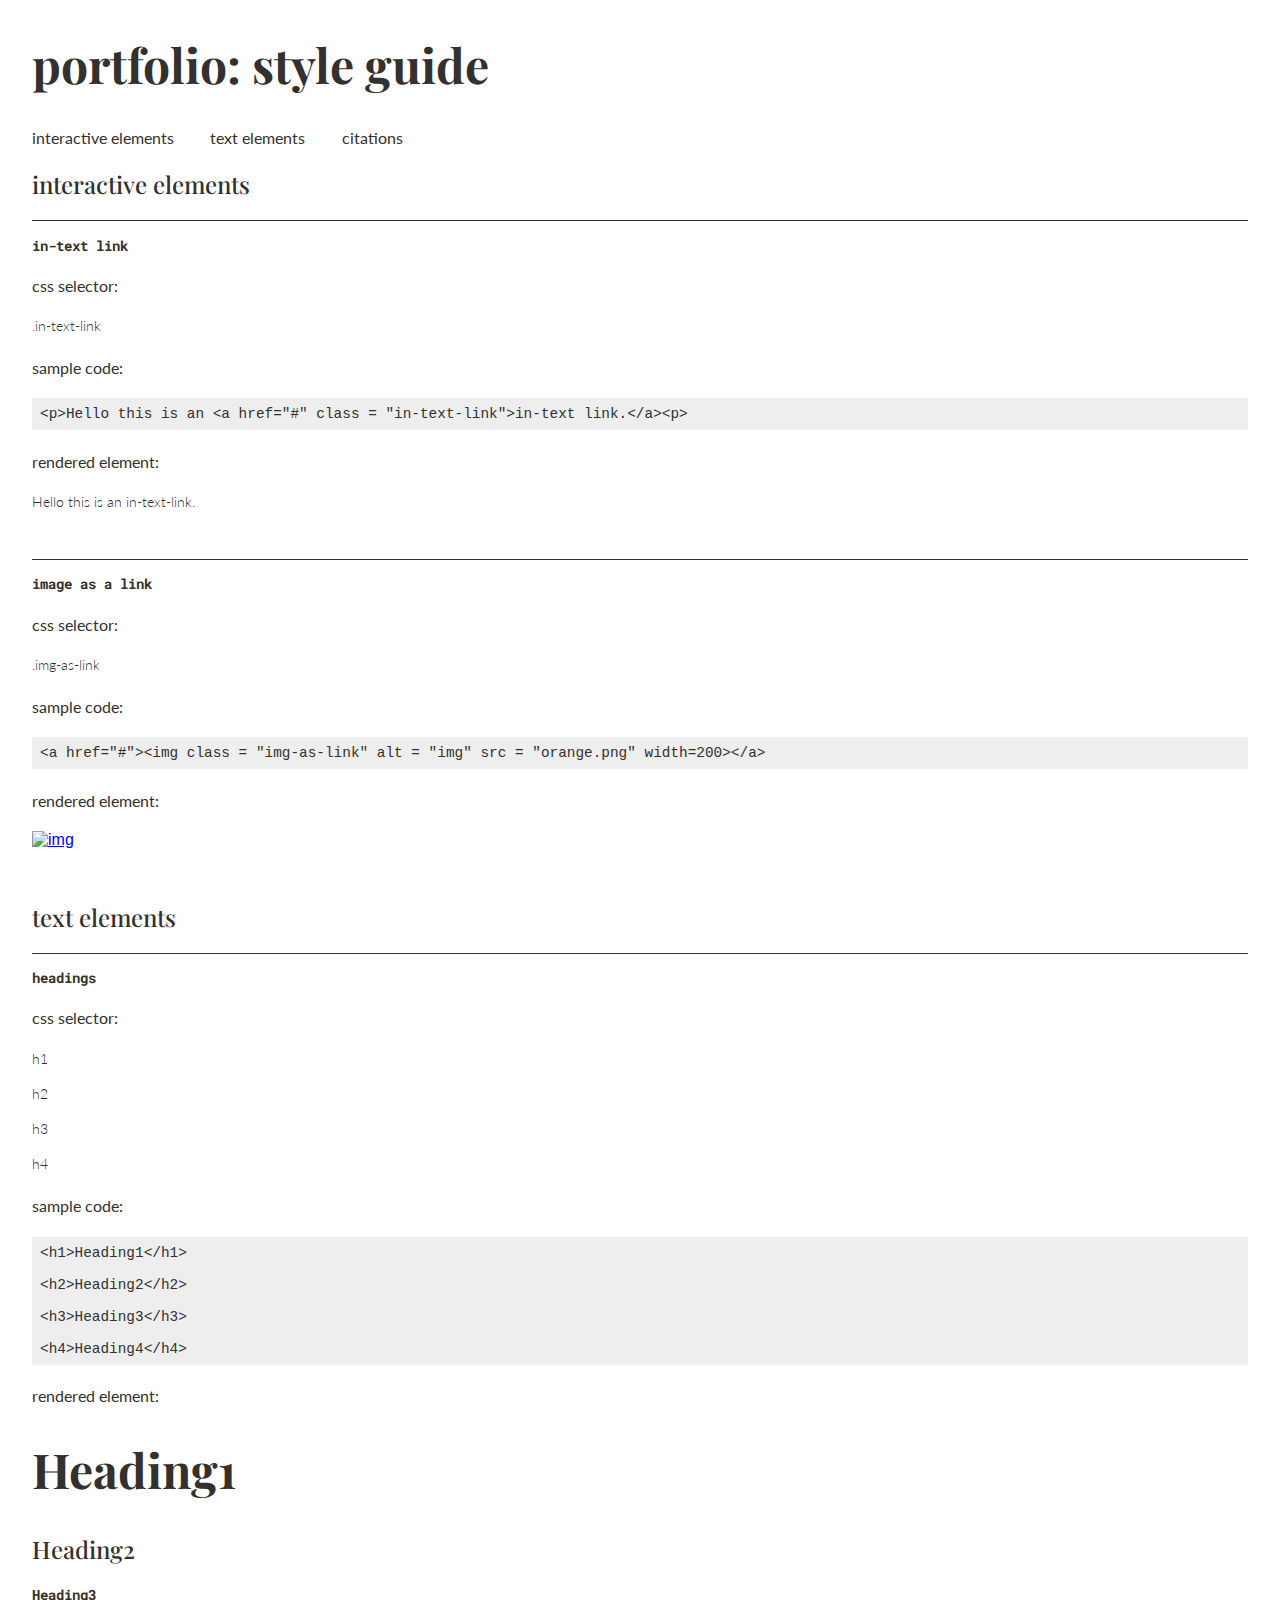
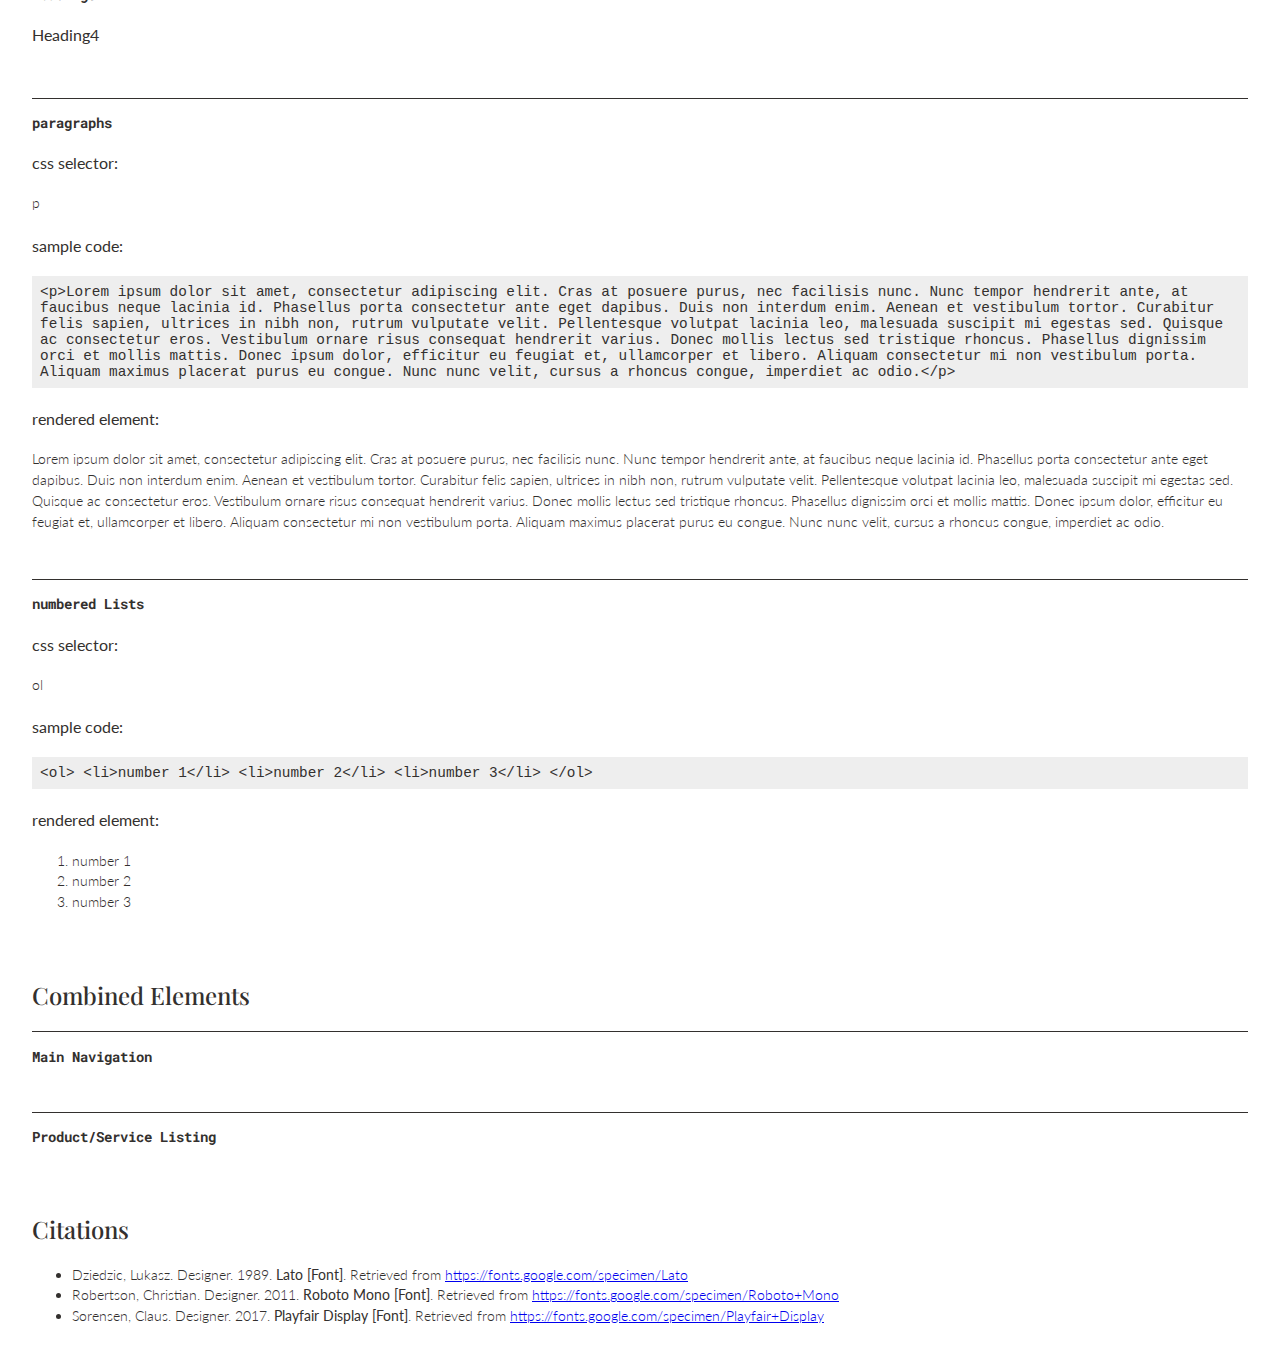
==== index.html @ b50325a8 "basic style guide made" ====
<!DOCTYPE html>
<html>

  <head>

    <meta charset="utf-8">
    <title>P01 - Style Guide Template</title>

    <link rel = "stylesheet" href = "css/normalize.css">
    <link rel = "stylesheet" href = "css/style.css">
    <link rel = "stylesheet" href = "css/grid.css">
    <link href = "https://fonts.googleapis.com/css?family=Lato:300,400|Playfair+Display:400,700|Roboto+Mono" rel= "stylesheet">
  </head>

  <body>

    <header>
      <h1>portfolio: style guide</h1>

      <nav>        
        <a class = "nav-link" href = "#interactive_elements">interactive elements</a>
        <a class = "nav-link" href = "#text_elements">text elements</a>
        <a class = "nav-link" href = "#citations">citations</a>
      </nav>

<!-- INTERACTIVE ELEMENTS SECTION // -->
    <section id="interactive_elements">
        <h2>interactive elements</h2>
  
        <section class="element">
          <h3>in-text link</h3>
  
          <h4>css selector:</h4>
          <p>.in-text-link</p>
  
          <h4>sample code:</h4>
          <code>
            &lt;p&gt;Hello this is an &lt;a href="#" class = "in-text-link"&gt;in-text link.&lt;/a&gt;&lt;p&gt;
          </code>
  
          <h4>rendered element:</h4>
          <p>Hello this is an <a href="#" class = "in-text-link">in-text-link.</a></p>
        
        </section>
  
        <section class="element">
          <h3>image as a link</h3>
          
          <h4>css selector:</h4>
          <p>.img-as-link</p>
  
          <h4>sample code:</h4>
          <code>
            &lt;a href="#"&gt;&lt;img class = "img-as-link" alt = "img" src = "orange.png" width=200&gt;&lt;/a&gt;
          </code>
          
          <h4>rendered element:</h4>
          <a href="#" ><img class = "img-as-link" alt = "img" src = "img/orange.png" width=200></a>
        </section>
  
  
    </section>
<!-- // INTERACTIVE ELEMENTS SECTION -->



<!-- TEXT ELEMENTS SECTION // -->
    <section id="text_elements">
        <h2>text elements</h2>

        <section class="element">
        <h3>headings</h3>

        <h4>css selector:</h4>
        <p>h1</p>
        <p>h2</p>
        <p>h3</p>
        <p>h4</p>

        <h4>sample code:</h4>
        <code>&lt;h1&gt;Heading1&lt;/h1&gt;</code>
        <code>&lt;h2&gt;Heading2&lt;/h2&gt;</code>
        <code>&lt;h3&gt;Heading3&lt;/h3&gt;</code>
        <code>&lt;h4&gt;Heading4&lt;/h4&gt;</code>

        <h4>rendered element:</h4>
        <h1>Heading1</h1>
        <h2>Heading2</h2>
        <h3>Heading3</h3>
        <h4>Heading4</h4>
        </section>
            
        <!-- <h1>Heading</h1> -->

        <section class="element">
        <h3>paragraphs</h3>

        <h4>css selector:</h4>
        <p>p</p>

        <h4>sample code:</h4>
        <code>&lt;p&gt;Lorem ipsum dolor sit amet, consectetur adipiscing elit. Cras at posuere purus, nec facilisis nunc. Nunc tempor hendrerit ante, at faucibus neque lacinia id. Phasellus porta consectetur ante eget dapibus. Duis non interdum enim. Aenean et vestibulum tortor. Curabitur felis sapien, ultrices in nibh non, rutrum vulputate velit. Pellentesque volutpat lacinia leo, malesuada suscipit mi egestas sed. Quisque ac consectetur eros. Vestibulum ornare risus consequat hendrerit varius. Donec mollis lectus sed tristique rhoncus. Phasellus dignissim orci et mollis mattis. Donec ipsum dolor, efficitur eu feugiat et, ullamcorper et libero. Aliquam consectetur mi non vestibulum porta. Aliquam maximus placerat purus eu congue. Nunc nunc velit, cursus a rhoncus congue, imperdiet ac odio.&lt;/p&gt;</code>
        
        <h4>rendered element:</h4>
        <p>Lorem ipsum dolor sit amet, consectetur adipiscing elit. Cras at posuere purus, nec facilisis nunc. Nunc tempor hendrerit ante, at faucibus neque lacinia id. Phasellus porta consectetur ante eget dapibus. Duis non interdum enim. Aenean et vestibulum tortor. Curabitur felis sapien, ultrices in nibh non, rutrum vulputate velit. Pellentesque volutpat lacinia leo, malesuada suscipit mi egestas sed. Quisque ac consectetur eros. Vestibulum ornare risus consequat hendrerit varius. Donec mollis lectus sed tristique rhoncus. Phasellus dignissim orci et mollis mattis. Donec ipsum dolor, efficitur eu feugiat et, ullamcorper et libero. Aliquam consectetur mi non vestibulum porta. Aliquam maximus placerat purus eu congue. Nunc nunc velit, cursus a rhoncus congue, imperdiet ac odio.</p>
        </section>

        <section class="element">
        <h3>numbered Lists</h3>

        <h4>css selector:</h4>
        <p>ol</p>

        <h4>sample code:</h4>
        <code>&lt;ol&gt;
            &lt;li&gt;number 1&lt;/li&gt;
            &lt;li&gt;number 2&lt;/li&gt;
            &lt;li&gt;number 3&lt;/li&gt;
            &lt;/ol&gt;
        </code>

        <h4>rendered element:</h4>
        <ol>
            <li>number 1</li>
            <li>number 2</li>
            <li>number 3</li>
        </ol>
        </section>

    </section>
<!-- // TEXT ELEMENTS SECTION -->



<!-- COMBINED ELEMENTS SECTION // -->
    <section id="combined_elements">
      <h2>Combined Elements</h2>

      <section class="element">
        <h3>Main Navigation</h3>
      </section>

      <section class="element">
        <h3>Product/Service Listing</h3>
      </section>
    </section>
<!-- // COMBINED ELEMENTS SECTION -->



    <section id="citations">
      <h2>Citations</h2>

      <ul>
        <li>Dziedzic, Lukasz. Designer. 1989. <strong>Lato [Font]</strong>. Retrieved from <a href="https://fonts.google.com/specimen/Lato">https://fonts.google.com/specimen/Lato</a></li>
        <li>Robertson, Christian. Designer. 2011. <strong>Roboto Mono [Font]</strong>. Retrieved from <a href="https://fonts.google.com/specimen/Roboto+Mono">https://fonts.google.com/specimen/Roboto+Mono</a></li>
        <li>Sorensen, Claus. Designer. 2017. <strong>Playfair Display [Font]</strong>. Retrieved from <a href="https://fonts.google.com/specimen/Playfair+Display">https://fonts.google.com/specimen/Playfair+Display</a></li>
      </ul>

    </section>



  </body>
</html>
---- css/style.css ----
/* -------------GENERAL ELEMENTS-------------- */
body {
    font-size: 1rem;
    color: #33302E;
}

.element {
    padding-bottom: 2rem;
    border-top-width: 0.05rem;
    border-top-style: solid;
    border-top-color: #33302E;
}

code {
    font-size: 0.9rem;
    background-color: #EEE;
    padding: 0.5rem;
    display: block;
}

/* -------------GERNERAL ELEMENTS-------------- */


/* -------------INTERACTIVE ELEMENTS-------------- */

.nav-link {
    margin-right: 2rem;
}

.nav-link, .in-text-link {
    font-family: "lato", sans-serif;
    text-decoration: none;
    color: #33302E;
    display: inline-block;
}

.in-text-link:active, .in-text-link:hover, .in-text-link:focus, 
.nav-link:active, .nav-link:hover, .nav-link:focus {
    animation:colorchange 0.5s infinite alternate;
}

.in-text-link {
    transition-duration: 0.8s;   
}

.in-text-link:active, .in-text-link:hover, .in-text-link:focus {
    letter-spacing: 0.2rem;
}

@keyframes colorchange {
/* ref from: https://codepen.io/raaasin/pen/quvHr */
    0% {
      color: blue;
    }
    
    10% {
      color: #8e44ad;
    }
    
    20% {
      color: #225e52;
    }
    
    30% {
      color: #d35400;
    }
    
    40% {
      color: blue;
    }
    
    50% {
      color: #34495e;
    }
    
    60% {
      color: blue;
    }
    
    70% {
      color: #2980b9;
    }

    80% {
      color: #f1c40f;
    }
    
    90% {
      color: #2980b9;
    }
    
    100% {
      color: pink;
    }
  }

/* -------------INTERACTIVE ELEMENTS-------------- */


/* -------------TEXT ELEMENTS-------------- */
h1 {
    font-family: "Playfair Display", serif;
    font-weight : 700;
    font-size: 3rem;
}

h2 {
    font-family: "Playfair Display", serif;
    font-weight : 500;
    font-size: 1.5rem;
}

h3 {
    font-family: "Roboto Mono", monospace;
    font-size: 0.9rem;
}

h4 {
    font-family: "Lato", sans-serif;
    font-weight: 400;
}

p, ol, ul {
    font-family: "Lato", sans-serif;
    font-weight: 300;
    line-height: 1.3rem;
    font-size: 0.9rem;
}
/* -------------TEXT ELEMENTS-------------- */


/* -------------COMBINED ELEMENTS-------------- */

/* -------------COMBINED ELEMENTS-------------- */
---- css/grid.css ----
*, *::after, *::before {
    box-sizing: border-box;
}

body {
    margin: 2rem;
}
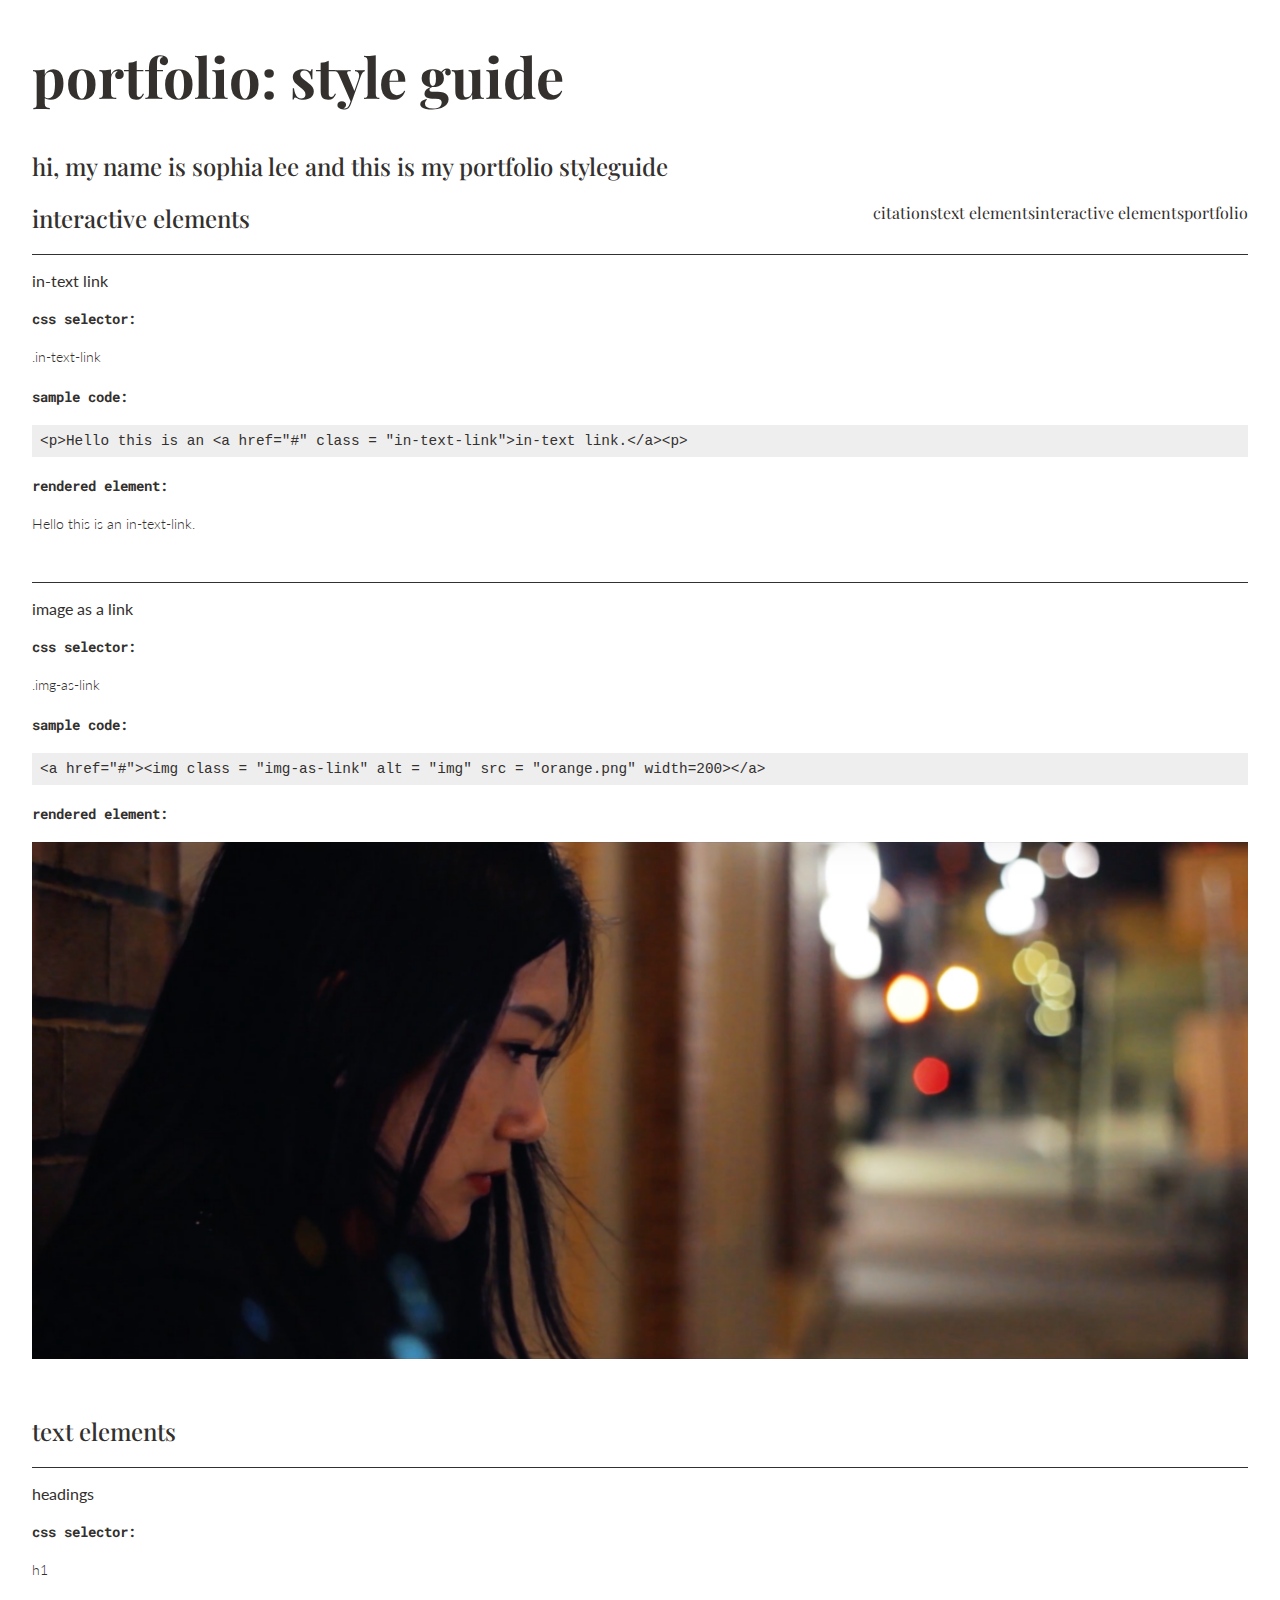
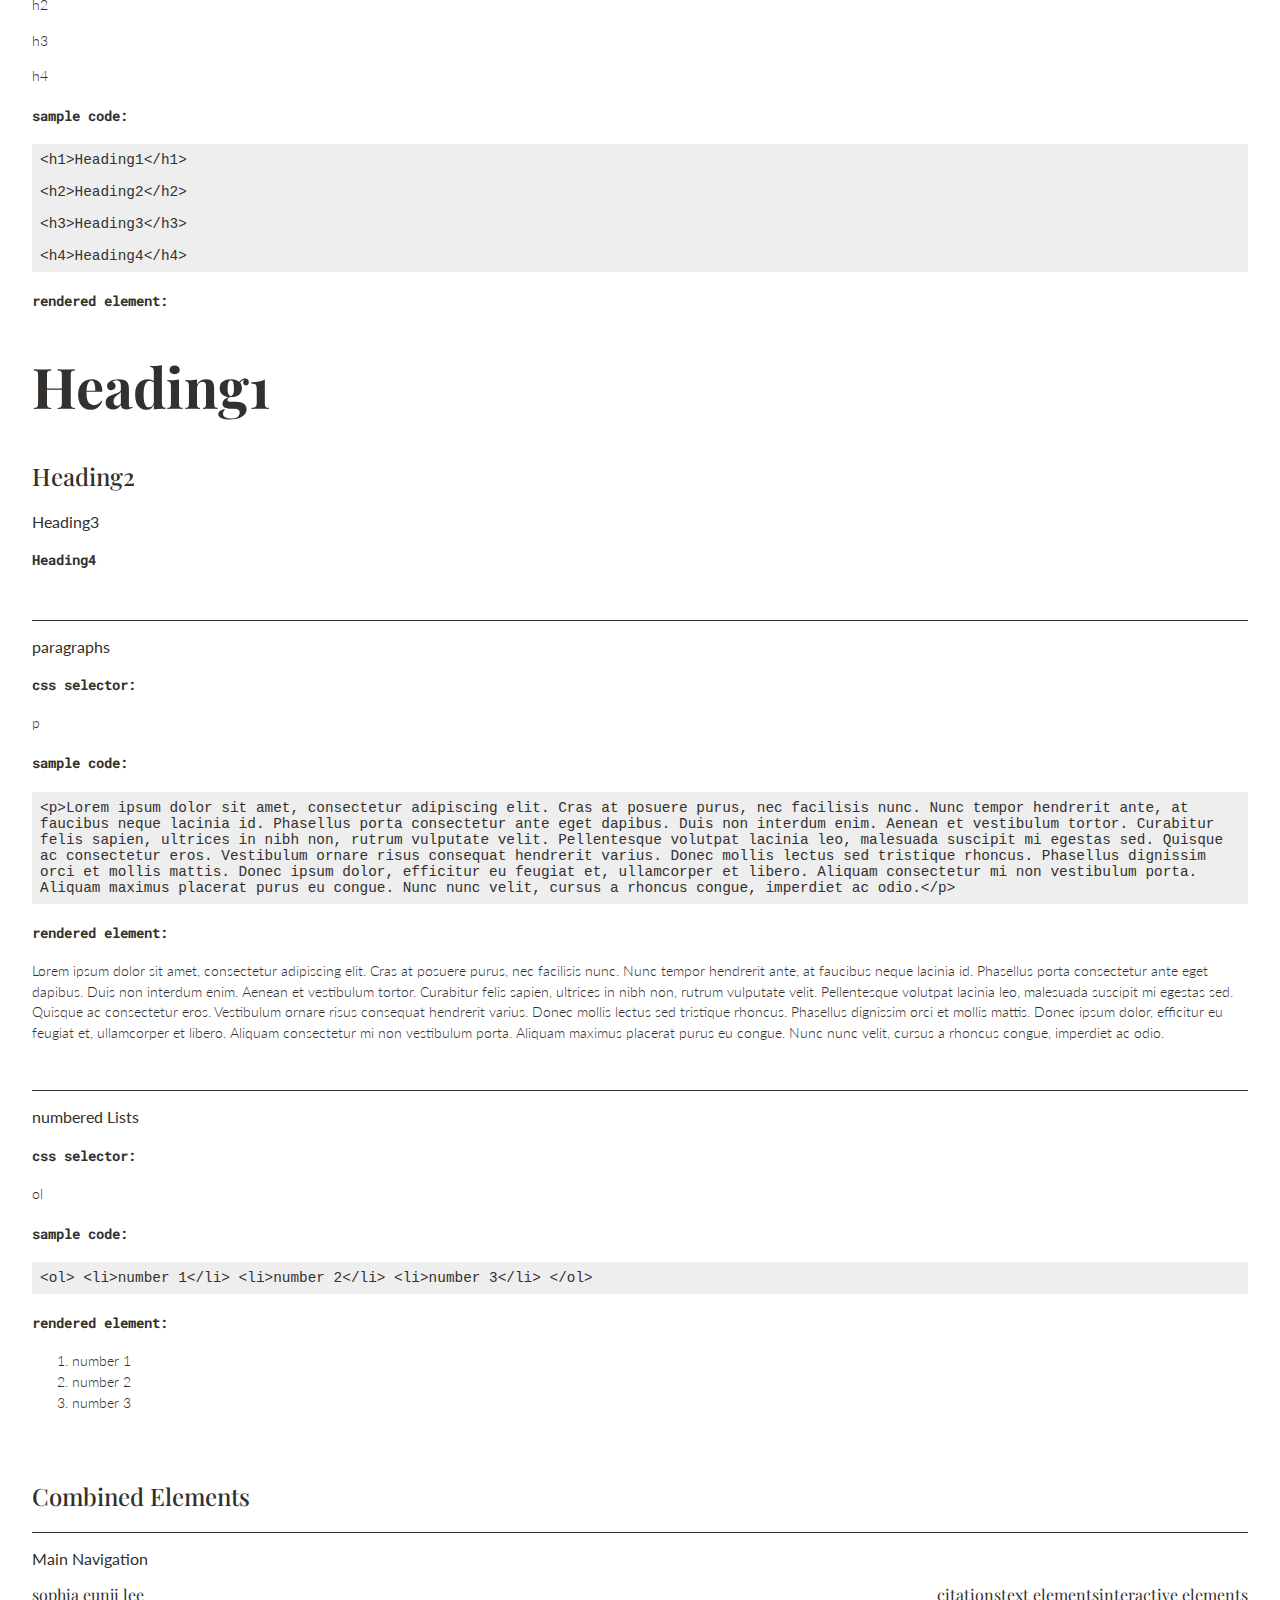
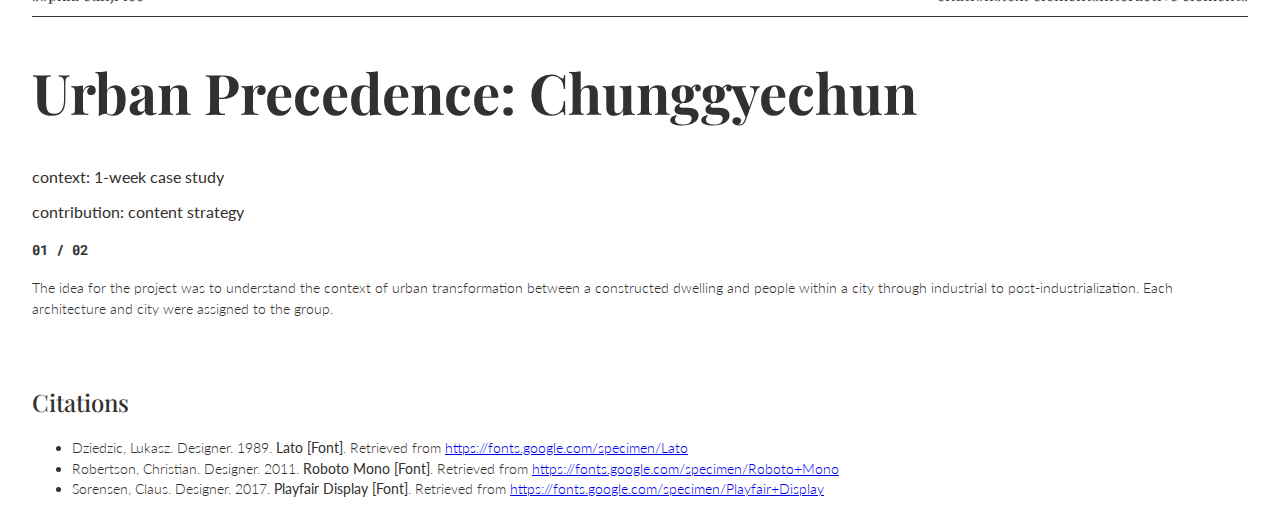
==== commit 1915b272: "basic home made" ====
--- a/index.html
+++ b/index.html
@@ -8,26 +8,29 @@
 
     <link rel = "stylesheet" href = "css/normalize.css">
     <link rel = "stylesheet" href = "css/style.css">
-    <link rel = "stylesheet" href = "css/grid.css">
+    <link rel = "stylesheet" href = "css/grid-styleguide.css">
     <link href = "https://fonts.googleapis.com/css?family=Lato:300,400|Playfair+Display:400,700|Roboto+Mono" rel= "stylesheet">
   </head>
 
   <body>
-
     <header>
       <h1>portfolio: style guide</h1>
 
-      <nav>        
+      <h2>hi, my name is sophia lee and this is my portfolio styleguide</h2>
+
+      <nav>
+        <a class = "nav-link" href = "home.html">portfolio</a>        
         <a class = "nav-link" href = "#interactive_elements">interactive elements</a>
         <a class = "nav-link" href = "#text_elements">text elements</a>
         <a class = "nav-link" href = "#citations">citations</a>
       </nav>
+    </header>
 
 <!-- INTERACTIVE ELEMENTS SECTION // -->
     <section id="interactive_elements">
         <h2>interactive elements</h2>
   
-        <section class="element">
+        <section class="styleguide element">
           <h3>in-text link</h3>
   
           <h4>css selector:</h4>
@@ -43,7 +46,7 @@
         
         </section>
   
-        <section class="element">
+        <section class="styleguide element">
           <h3>image as a link</h3>
           
           <h4>css selector:</h4>
@@ -55,7 +58,7 @@
           </code>
           
           <h4>rendered element:</h4>
-          <a href="#" ><img class = "img-as-link" alt = "img" src = "img/orange.png" width=200></a>
+          <a href="#" ><img class = "img-as-link" alt = "img" src = "img/lost-in-nightfall.png"></a>
         </section>
   
   
@@ -68,7 +71,7 @@
     <section id="text_elements">
         <h2>text elements</h2>
 
-        <section class="element">
+        <section class="styleguide element">
         <h3>headings</h3>
 
         <h4>css selector:</h4>
@@ -92,7 +95,7 @@
             
         <!-- <h1>Heading</h1> -->
 
-        <section class="element">
+        <section class="styleguide element">
         <h3>paragraphs</h3>
 
         <h4>css selector:</h4>
@@ -105,7 +108,7 @@
         <p>Lorem ipsum dolor sit amet, consectetur adipiscing elit. Cras at posuere purus, nec facilisis nunc. Nunc tempor hendrerit ante, at faucibus neque lacinia id. Phasellus porta consectetur ante eget dapibus. Duis non interdum enim. Aenean et vestibulum tortor. Curabitur felis sapien, ultrices in nibh non, rutrum vulputate velit. Pellentesque volutpat lacinia leo, malesuada suscipit mi egestas sed. Quisque ac consectetur eros. Vestibulum ornare risus consequat hendrerit varius. Donec mollis lectus sed tristique rhoncus. Phasellus dignissim orci et mollis mattis. Donec ipsum dolor, efficitur eu feugiat et, ullamcorper et libero. Aliquam consectetur mi non vestibulum porta. Aliquam maximus placerat purus eu congue. Nunc nunc velit, cursus a rhoncus congue, imperdiet ac odio.</p>
         </section>
 
-        <section class="element">
+        <section class="styleguide element">
         <h3>numbered Lists</h3>
 
         <h4>css selector:</h4>
@@ -136,13 +139,30 @@
     <section id="combined_elements">
       <h2>Combined Elements</h2>
 
-      <section class="element">
+      <section class="styleguide element">
         <h3>Main Navigation</h3>
+
+        <nav>
+          <a id = "main" class = "nav-link" href = "home.html">sophia eunji lee</a>                
+          <a class = "nav-link" href = "#interactive_elements">interactive elements</a>
+          <a class = "nav-link" href = "#text_elements">text elements</a>
+          <a class = "nav-link" href = "#citations">citations</a>
+        </nav>
       </section>
 
-      <section class="element">
+      <!-- <section class="element">
         <h3>Product/Service Listing</h3>
       </section>
+    </section> -->
+
+    <section class = "styleguide element">
+      <h1>Urban Precedence: Chunggyechun</h1>
+      <h3>context: 1-week case study</h3>
+      <h3>contribution: content strategy</h3>
+      <h4>01 / 02</h4>
+
+      <p>The idea for the project was to understand the context of urban transformation between a constructed dwelling and people within a city through industrial to post-industrialization. Each architecture and city were assigned to the group.
+      </p>
     </section>
 <!-- // COMBINED ELEMENTS SECTION -->
 
--- a/css/style.css
+++ b/css/style.css
@@ -6,6 +6,9 @@
 
 .element {
     padding-bottom: 2rem;
+}
+
+.styleguide.element {
     border-top-width: 0.05rem;
     border-top-style: solid;
     border-top-color: #33302E;
@@ -24,84 +27,56 @@
 /* -------------INTERACTIVE ELEMENTS-------------- */
 
 .nav-link {
-    margin-right: 2rem;
+  float: right;
 }
 
+#main.nav-link {
+  float: left;
+}
+
+
 .nav-link, .in-text-link {
-    font-family: "lato", sans-serif;
-    text-decoration: none;
-    color: #33302E;
-    display: inline-block;
+  font-family: "Playfair Display", serif;
+  text-decoration: none;
+  color: #33302E;
+  display: inline-block;
+}
+
+.in-text-link {
+  font-family: "Lato", sans-serif;
+  transition-duration: 0.8s;  
 }
 
 .in-text-link:active, .in-text-link:hover, .in-text-link:focus, 
 .nav-link:active, .nav-link:hover, .nav-link:focus {
-    animation:colorchange 0.5s infinite alternate;
-}
-
-.in-text-link {
-    transition-duration: 0.8s;   
+/* ref from: https://codepen.io/raaasin/pen/quvHr */
+    animation:colorchange 4s infinite alternate;
 }
 
 .in-text-link:active, .in-text-link:hover, .in-text-link:focus {
     letter-spacing: 0.2rem;
 }
 
-@keyframes colorchange {
-/* ref from: https://codepen.io/raaasin/pen/quvHr */
-    0% {
-      color: blue;
-    }
-    
-    10% {
-      color: #8e44ad;
-    }
-    
-    20% {
-      color: #225e52;
-    }
-    
-    30% {
-      color: #d35400;
-    }
-    
-    40% {
-      color: blue;
-    }
-    
-    50% {
-      color: #34495e;
-    }
-    
-    60% {
-      color: blue;
-    }
-    
-    70% {
-      color: #2980b9;
-    }
-
-    80% {
-      color: #f1c40f;
-    }
-    
-    90% {
-      color: #2980b9;
-    }
-    
-    100% {
-      color: pink;
-    }
-  }
-
 /* -------------INTERACTIVE ELEMENTS-------------- */
 
+.img-as-link {
+  width: 100%;
+}
+
+.img-as-link {
+  width: 100%;
+}
+
+.img-as-link:active, .img-as-link:hover, .img-as-link:focus {
+  opacity: 0.7;
+  transition: 2s;
+}
 
 /* -------------TEXT ELEMENTS-------------- */
 h1 {
     font-family: "Playfair Display", serif;
     font-weight : 700;
-    font-size: 3rem;
+    font-size: 3.5rem;
 }
 
 h2 {
@@ -111,14 +86,21 @@
 }
 
 h3 {
-    font-family: "Roboto Mono", monospace;
-    font-size: 0.9rem;
+    font-family: "Lato", sans-serif;
+    font-weight: 400;
+    font-size: 1rem;
+    margin-bottom: none;
 }
 
 h4 {
-    font-family: "Lato", sans-serif;
-    font-weight: 400;
+  font-family: "Roboto Mono", monospace;
+  font-size: 0.9rem;
 }
+
+.vertical-text{
+  transform: rotate(90deg);
+}
+
 
 p, ol, ul {
     font-family: "Lato", sans-serif;
@@ -132,3 +114,53 @@
 /* -------------COMBINED ELEMENTS-------------- */
 
 /* -------------COMBINED ELEMENTS-------------- */
+
+/* -------------ANIMATIONS-------------- */
+
+@keyframes colorchange {
+  0% {
+    color: #D34D2B;
+  }
+  
+  10% {
+    color: #EA2A18;
+  }
+  
+  20% {
+    color: #EA723C;
+  }
+  
+  30% {
+    color: #D37835;
+  }
+  
+  40% {
+    color: #F69424;
+  }
+  
+  50% {
+    color: #D37835;
+  }
+  
+  60% {
+    color: #EA723C;
+  }
+  
+  70% {
+    color: #EA2A18;
+  }
+
+  80% {
+    color: #D34D2B;
+  }
+  
+  90% {
+    color: #F69126;
+  }
+  
+  100% {
+    color: #D34935;
+  }
+}
+
+/* -------------ANIMATIONS-------------- */--- a/css/grid-styleguide.css
+++ b/css/grid-styleguide.css
@@ -0,0 +1,7 @@
+*, *::after, *::before {
+    box-sizing: border-box;
+}
+
+body {
+    margin: 2rem;
+}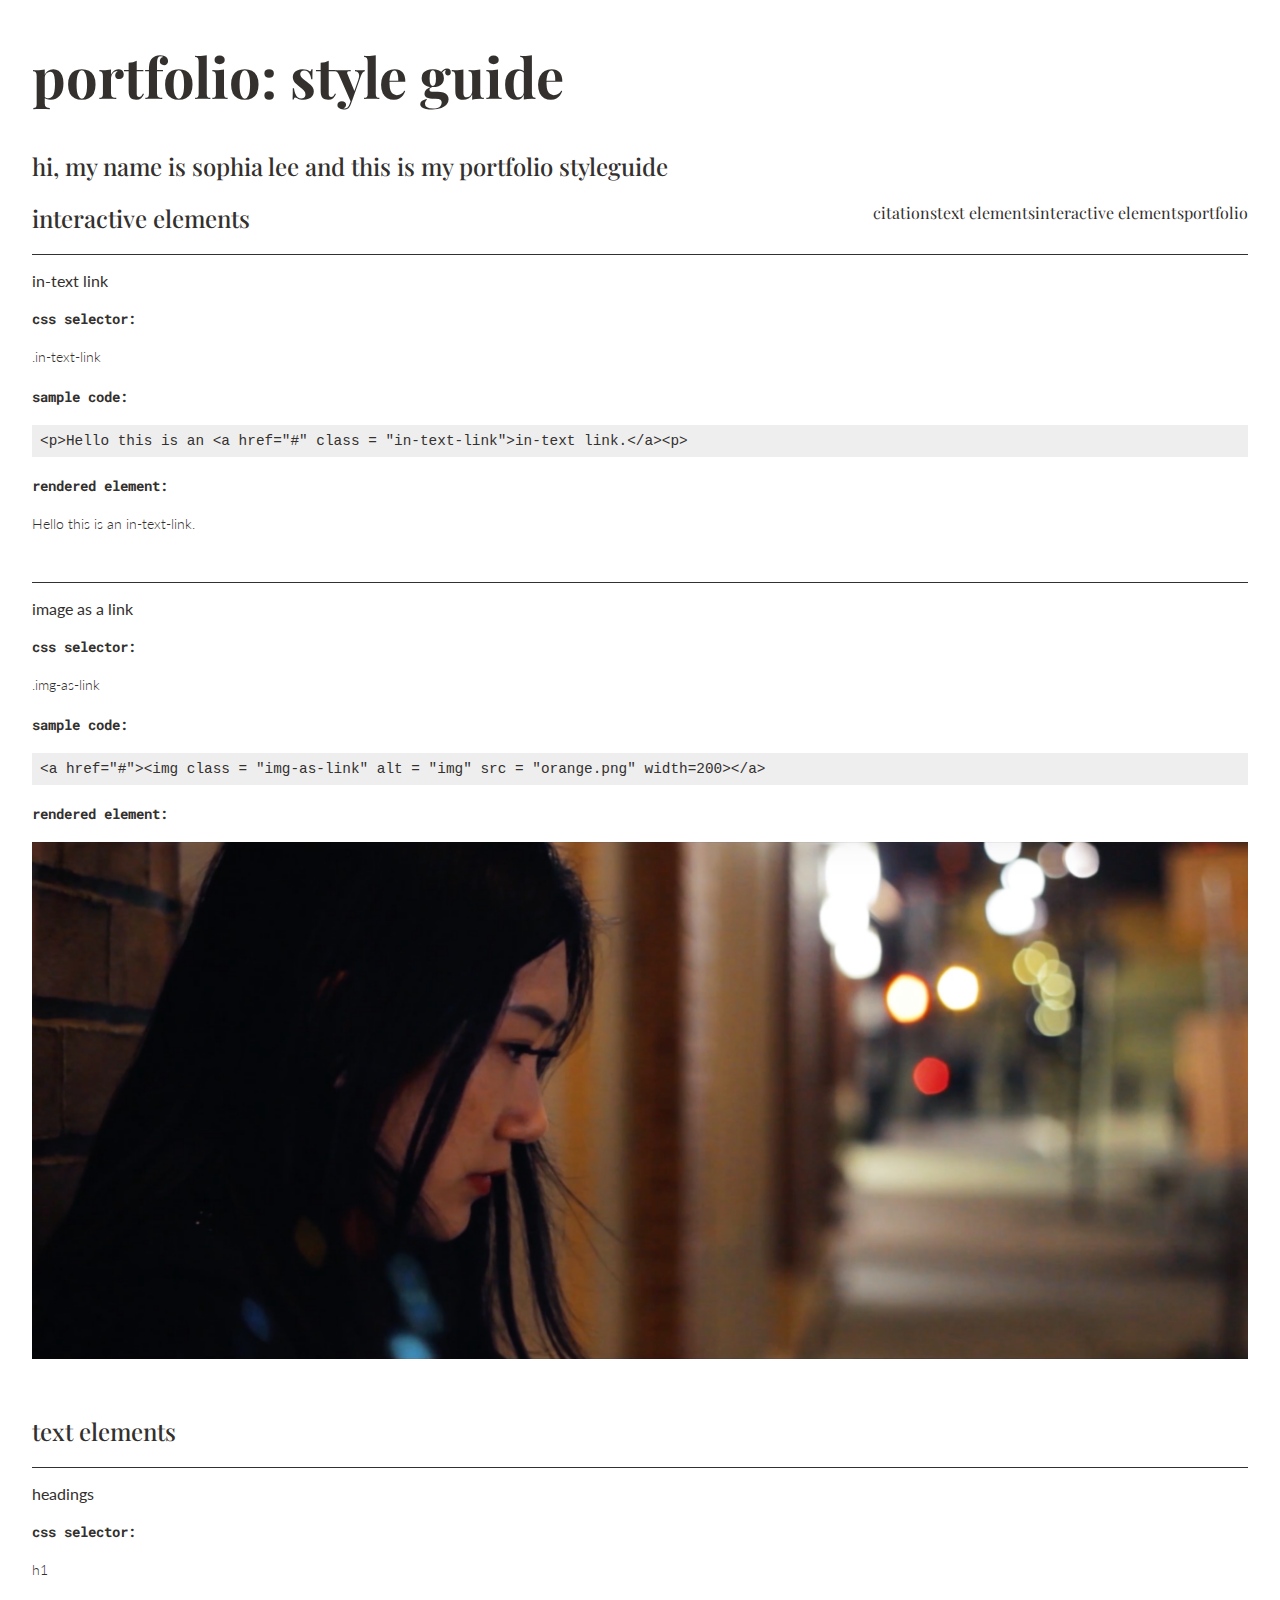
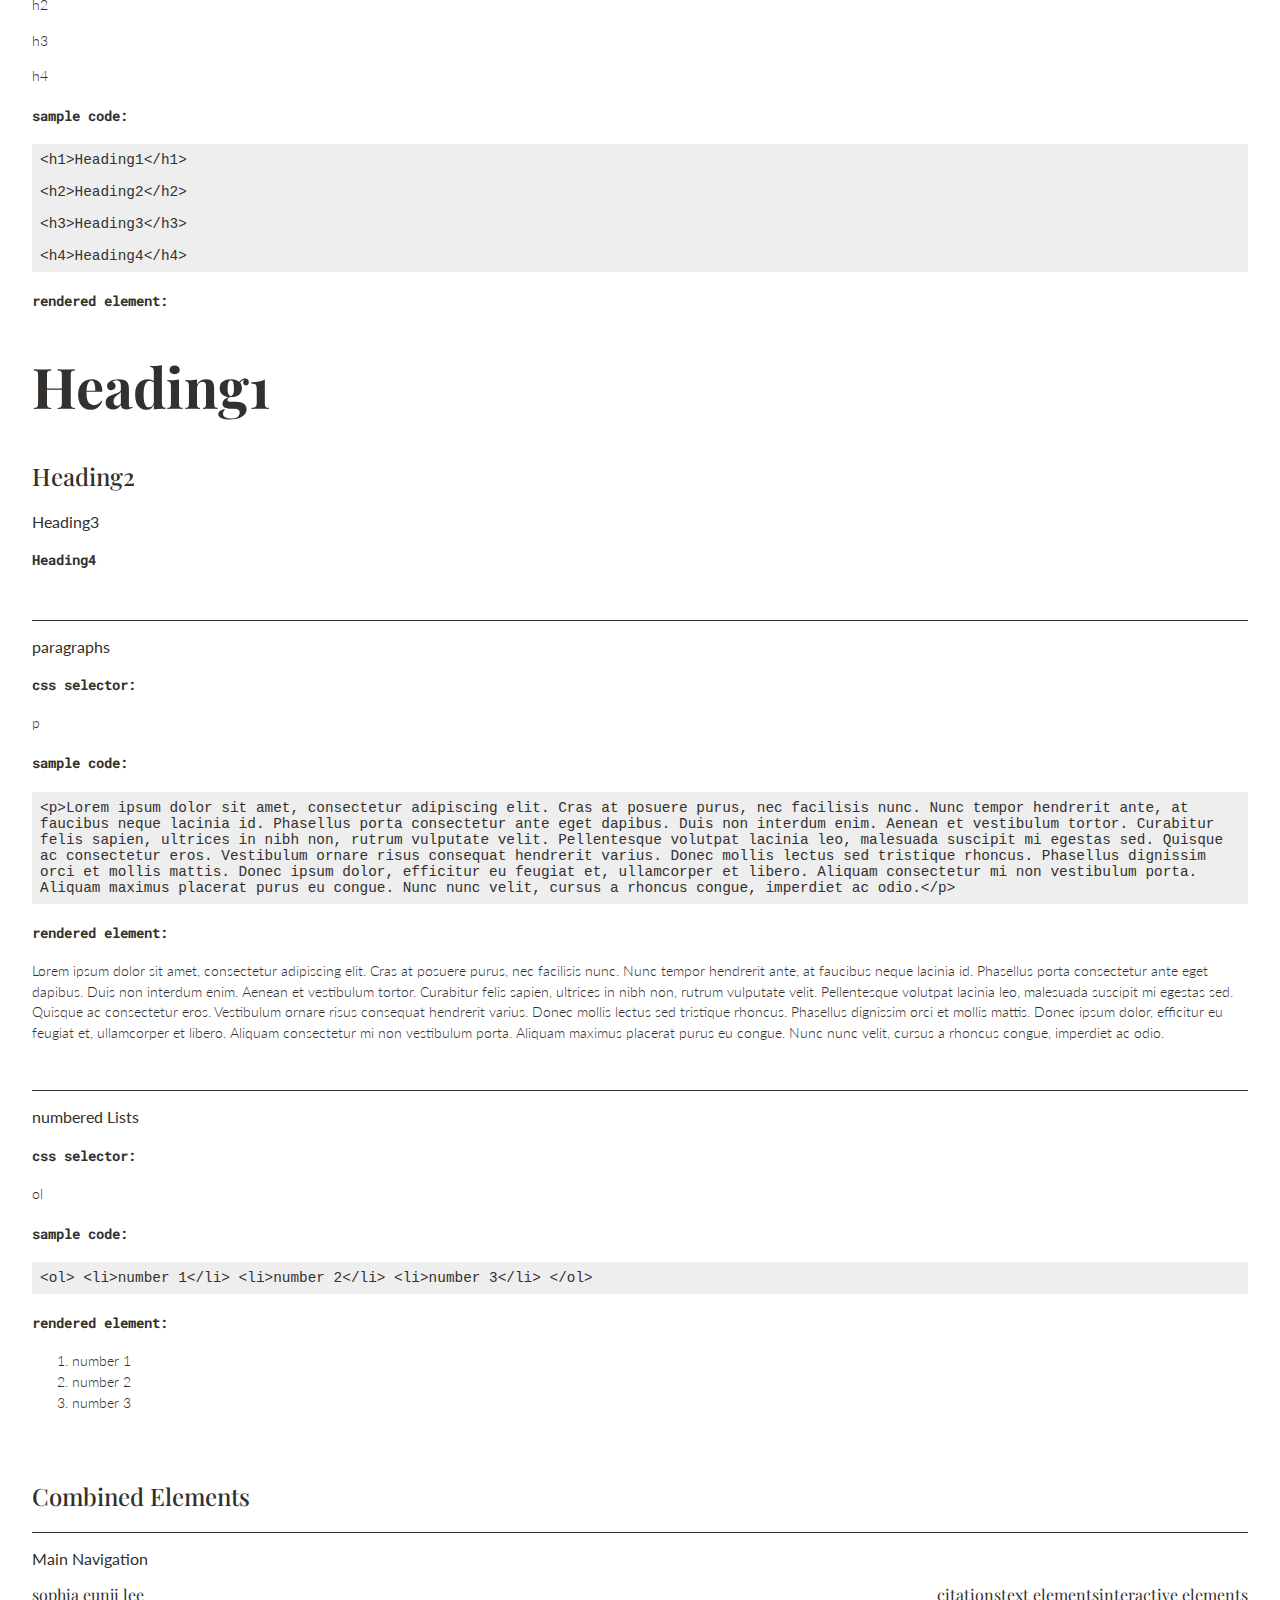
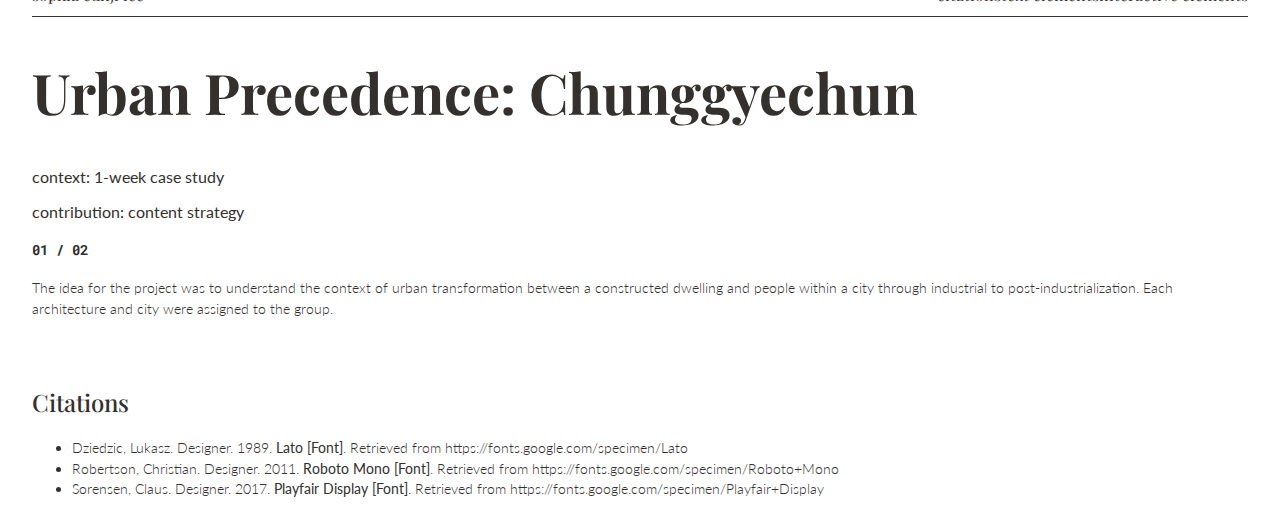
==== commit 0262adbe: "Added styleguide and edited the css" ====
--- a/index.html
+++ b/index.html
@@ -1,6 +1,5 @@
 <!DOCTYPE html>
-<html>
-
+<htm lang = "en">
   <head>
 
     <meta charset="utf-8">
--- a/css/style.css
+++ b/css/style.css
@@ -2,6 +2,11 @@
 body {
     font-size: 1rem;
     color: #33302E;
+}
+
+.footer {
+  font-size: 0.8rem;
+  font-family: "Playfair Display", serif;
 }
 
 .element {
@@ -21,6 +26,10 @@
     display: block;
 }
 
+img {
+  width: 100%;
+}
+
 /* -------------GERNERAL ELEMENTS-------------- */
 
 
@@ -28,6 +37,10 @@
 
 .nav-link {
   float: right;
+}
+
+.active.nav-link {
+  text-decoration: underline;
 }
 
 #main.nav-link {
@@ -101,6 +114,10 @@
   transform: rotate(90deg);
 }
 
+a {
+  text-decoration: none;
+  color: #33302E;
+}
 
 p, ol, ul {
     font-family: "Lato", sans-serif;
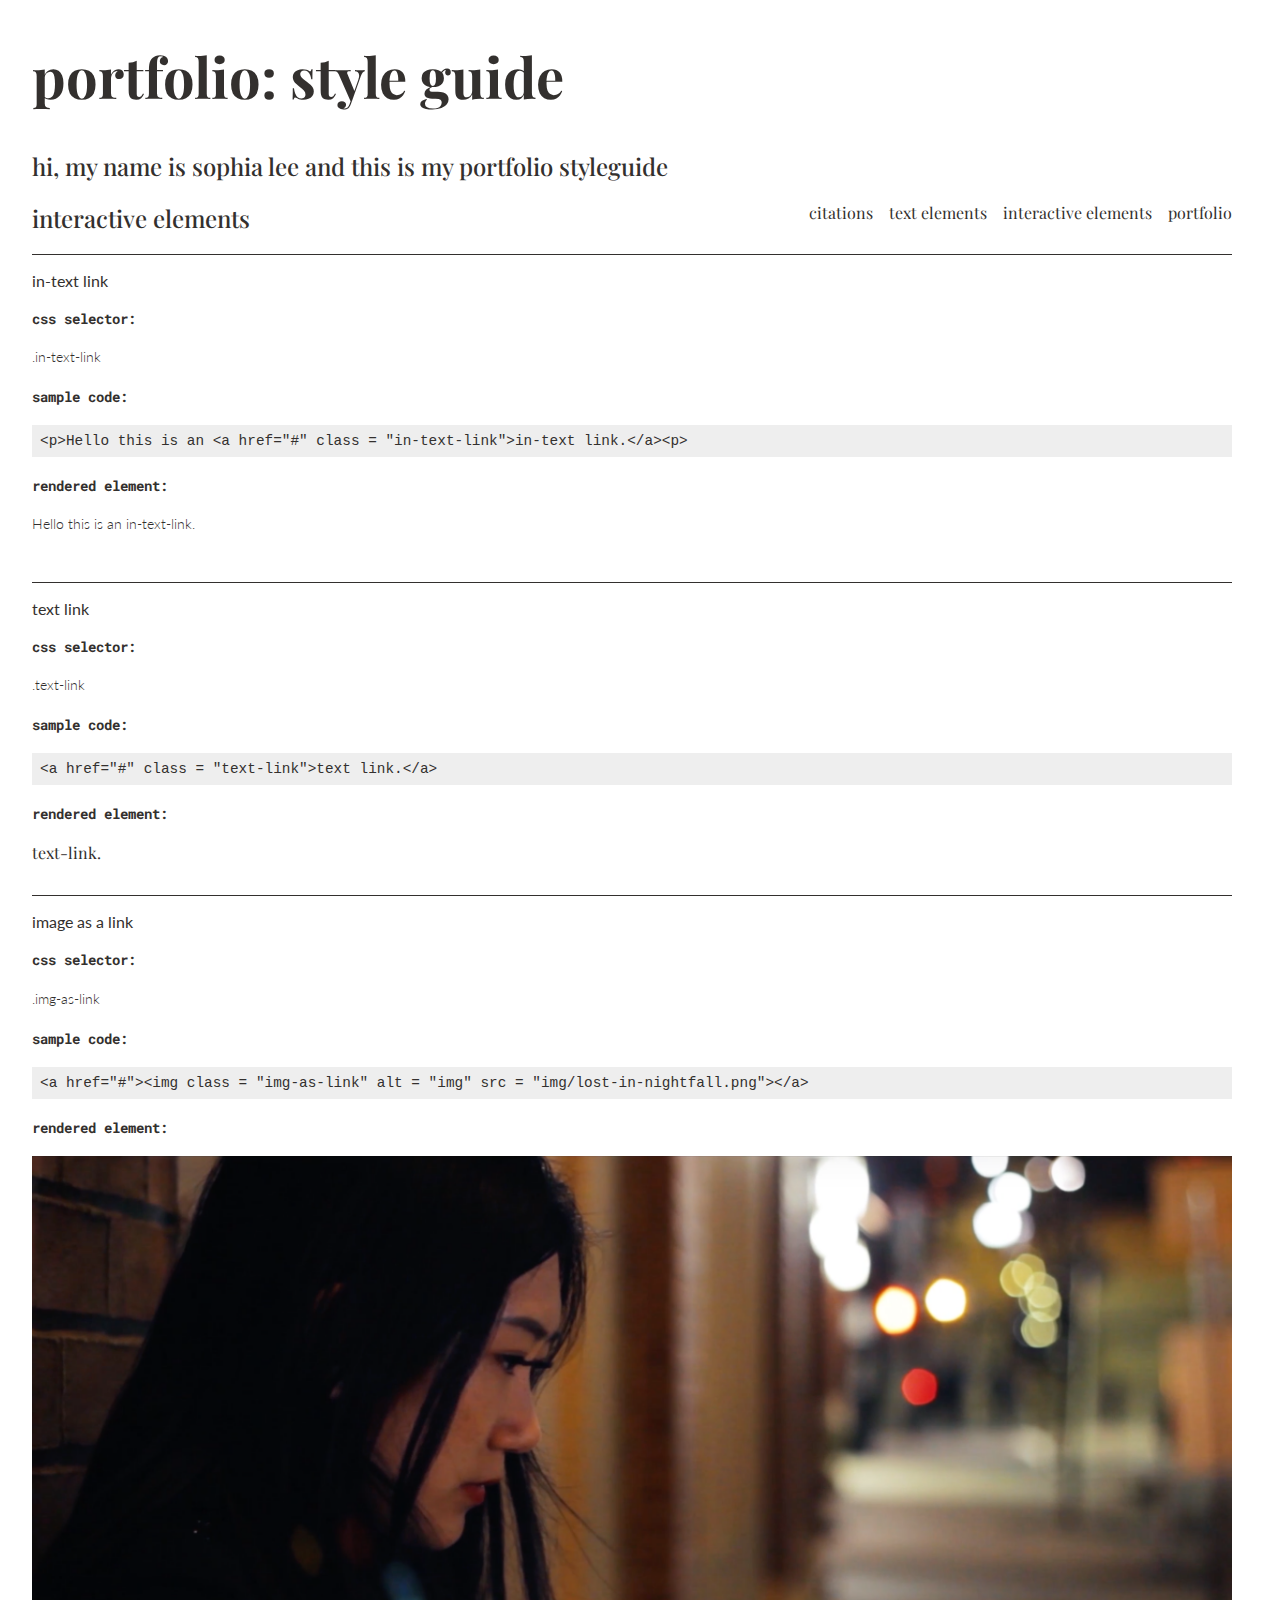
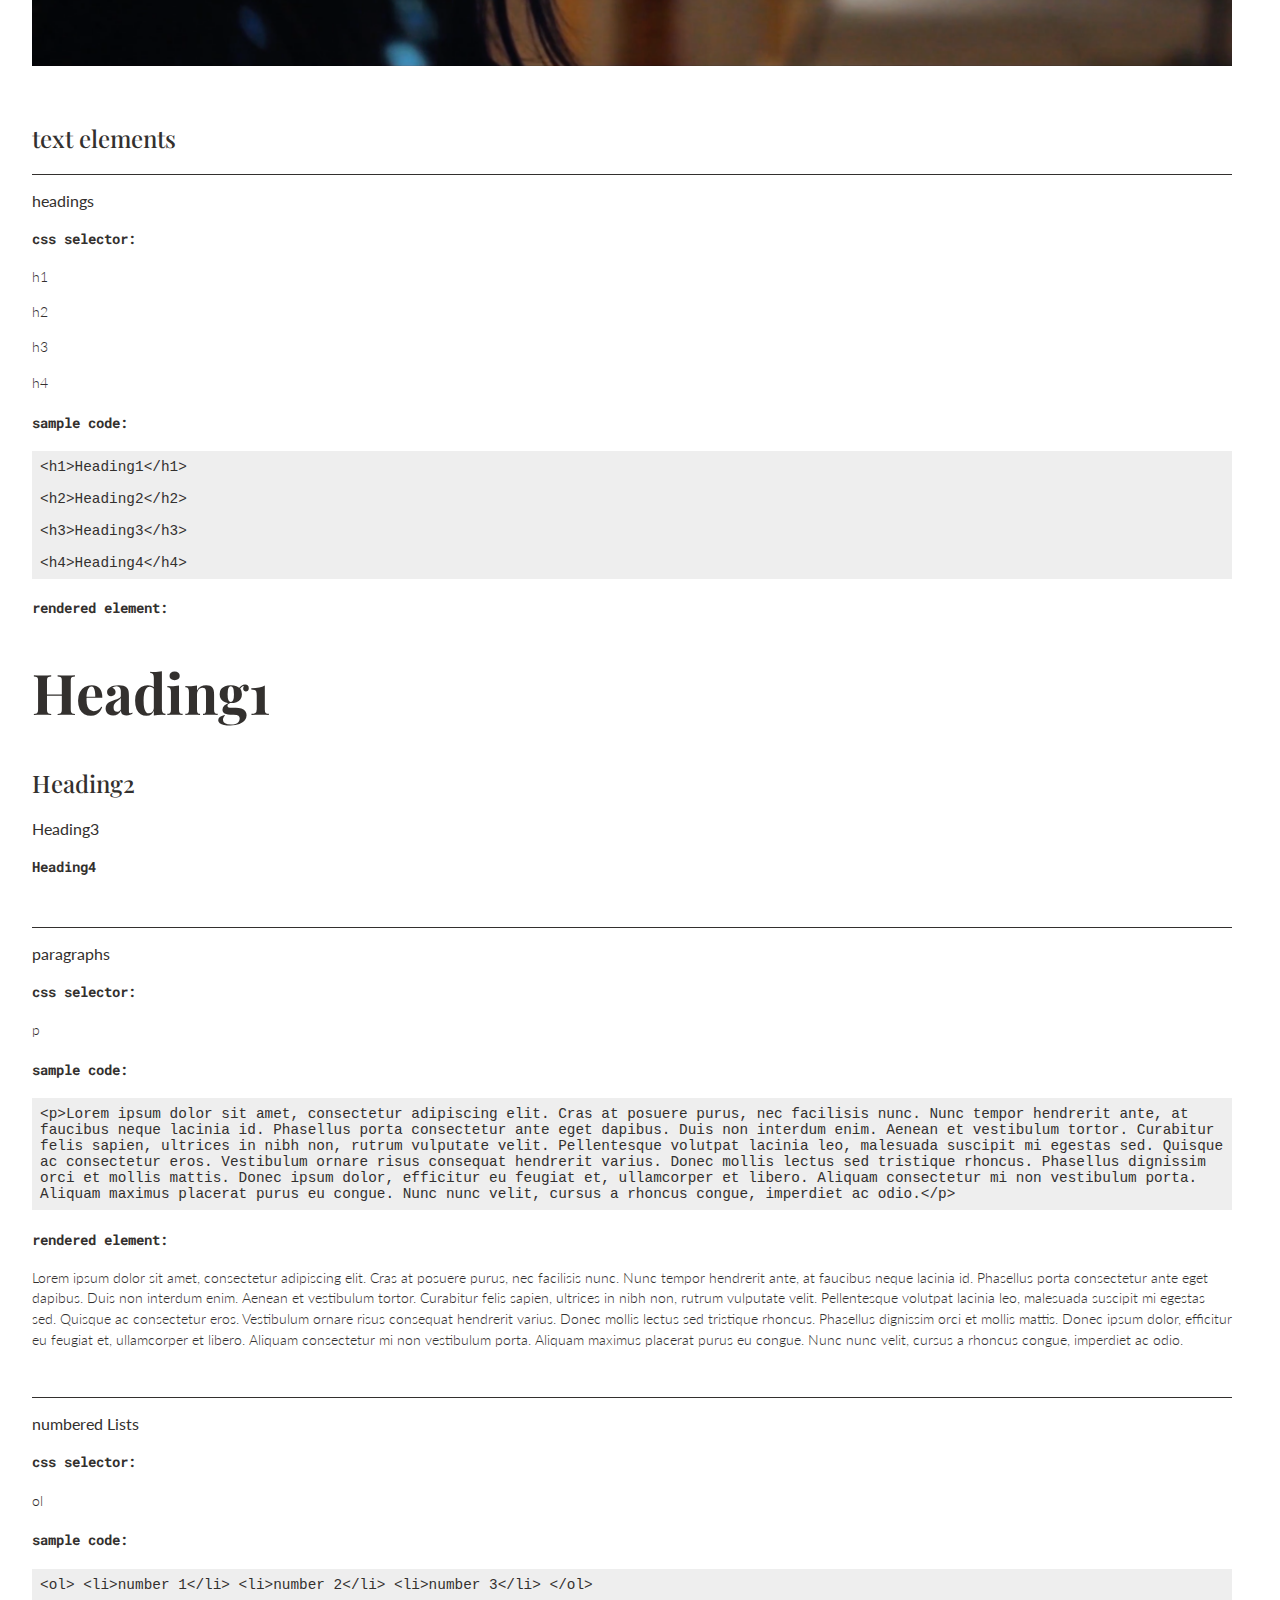
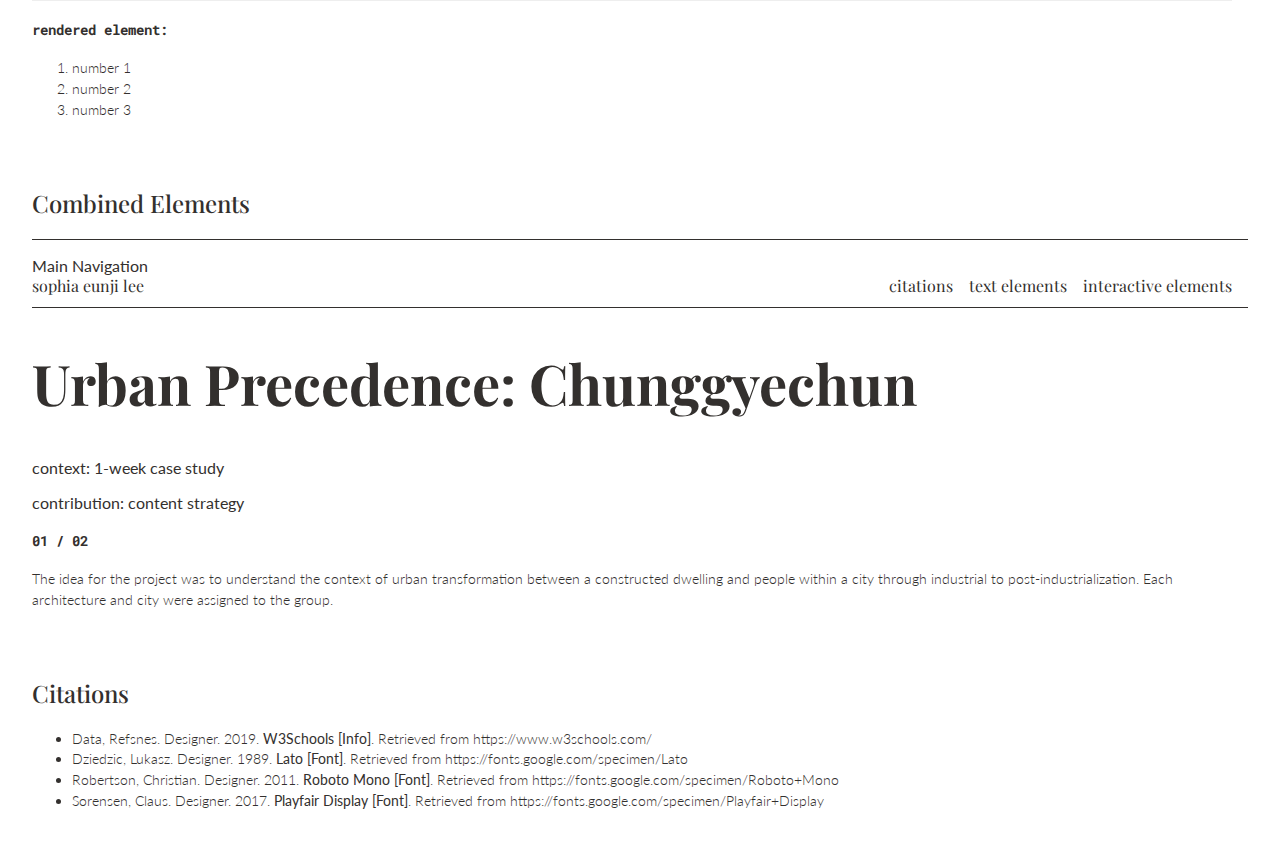
==== commit ec6ad06d: "Edited content and css" ====
--- a/index.html
+++ b/index.html
@@ -3,6 +3,7 @@
   <head>
 
     <meta charset="utf-8">
+    <meta name="viewport" content="width = device-width,initial-scale = 1">
     <title>P01 - Style Guide Template</title>
 
     <link rel = "stylesheet" href = "css/normalize.css">
@@ -18,10 +19,10 @@
       <h2>hi, my name is sophia lee and this is my portfolio styleguide</h2>
 
       <nav>
-        <a class = "nav-link" href = "home.html">portfolio</a>        
-        <a class = "nav-link" href = "#interactive_elements">interactive elements</a>
-        <a class = "nav-link" href = "#text_elements">text elements</a>
-        <a class = "nav-link" href = "#citations">citations</a>
+        <a id = "portfolio" class = "nav-link" href = "home.html">portfolio</a>        
+        <a id = "interactive_elements" class = "nav-link" href = "#interactive_elements">interactive elements</a>
+        <a id = "text_elements" class = "nav-link" href = "#text_elements">text elements</a>
+        <a id = "citations" class = "nav-link" href = "#citations">citations</a>
       </nav>
     </header>
 
@@ -44,6 +45,22 @@
           <p>Hello this is an <a href="#" class = "in-text-link">in-text-link.</a></p>
         
         </section>
+
+        <section class="styleguide element">
+            <h3>text link</h3>
+    
+            <h4>css selector:</h4>
+            <p>.text-link</p>
+    
+            <h4>sample code:</h4>
+            <code>
+              &lt;a href="#" class = "text-link"&gt;text link.&lt;/a&gt;
+            </code>
+    
+            <h4>rendered element:</h4>
+            <a href="#" class = "text-link">text-link.</a>
+          
+          </section>
   
         <section class="styleguide element">
           <h3>image as a link</h3>
@@ -53,7 +70,7 @@
   
           <h4>sample code:</h4>
           <code>
-            &lt;a href="#"&gt;&lt;img class = "img-as-link" alt = "img" src = "orange.png" width=200&gt;&lt;/a&gt;
+            &lt;a href="#"&gt;&lt;img class = "img-as-link" alt = "img" src = "img/lost-in-nightfall.png"&gt;&lt;/a&gt;
           </code>
           
           <h4>rendered element:</h4>
@@ -143,16 +160,11 @@
 
         <nav>
           <a id = "main" class = "nav-link" href = "home.html">sophia eunji lee</a>                
-          <a class = "nav-link" href = "#interactive_elements">interactive elements</a>
-          <a class = "nav-link" href = "#text_elements">text elements</a>
-          <a class = "nav-link" href = "#citations">citations</a>
+          <a id = "interactive_elements" class = "nav-link" href = "#interactive_elements">interactive elements</a>
+          <a id = "text_elements" class = "nav-link" href = "#text_elements">text elements</a>
+          <a id = "citations" class = "nav-link" href = "#citations">citations</a>
         </nav>
       </section>
-
-      <!-- <section class="element">
-        <h3>Product/Service Listing</h3>
-      </section>
-    </section> -->
 
     <section class = "styleguide element">
       <h1>Urban Precedence: Chunggyechun</h1>
@@ -171,6 +183,7 @@
       <h2>Citations</h2>
 
       <ul>
+        <li>Data, Refsnes. Designer. 2019. <strong>W3Schools [Info]</strong>. Retrieved from <a href="https://www.w3schools.com/">https://www.w3schools.com/</a></li>
         <li>Dziedzic, Lukasz. Designer. 1989. <strong>Lato [Font]</strong>. Retrieved from <a href="https://fonts.google.com/specimen/Lato">https://fonts.google.com/specimen/Lato</a></li>
         <li>Robertson, Christian. Designer. 2011. <strong>Roboto Mono [Font]</strong>. Retrieved from <a href="https://fonts.google.com/specimen/Roboto+Mono">https://fonts.google.com/specimen/Roboto+Mono</a></li>
         <li>Sorensen, Claus. Designer. 2017. <strong>Playfair Display [Font]</strong>. Retrieved from <a href="https://fonts.google.com/specimen/Playfair+Display">https://fonts.google.com/specimen/Playfair+Display</a></li>
--- a/css/style.css
+++ b/css/style.css
@@ -30,6 +30,14 @@
   width: 100%;
 }
 
+img.for-project {
+  border: 1px solid #BFB4AC;
+}
+
+button:focus {
+  outline: 0;
+}
+
 /* -------------GERNERAL ELEMENTS-------------- */
 
 
@@ -47,8 +55,11 @@
   float: left;
 }
 
-
-.nav-link, .in-text-link {
+.nav-link.for-project {
+  float: left;
+}
+
+.nav-link, .in-text-link, .text-link {
   font-family: "Playfair Display", serif;
   text-decoration: none;
   color: #33302E;
@@ -60,7 +71,8 @@
   transition-duration: 0.8s;  
 }
 
-.in-text-link:active, .in-text-link:hover, .in-text-link:focus, 
+.in-text-link:active, .in-text-link:hover, .in-text-link:focus,
+.text-link:active, .text-link:hover, .text-link:focus,  
 .nav-link:active, .nav-link:hover, .nav-link:focus {
 /* ref from: https://codepen.io/raaasin/pen/quvHr */
     animation:colorchange 4s infinite alternate;
@@ -84,6 +96,25 @@
   opacity: 0.7;
   transition: 2s;
 }
+
+.img-slide {
+  display: none;
+}
+
+.img-slide-button {
+  color: #33302E;
+  background-color: white;
+  font-family: "Roboto Mono", monospace;
+  font-size: 0.9rem;
+  border: none;
+  text-decoration: none;
+  cursor: pointer;
+}
+
+.selected {
+  text-decoration: underline;
+}
+
 
 /* -------------TEXT ELEMENTS-------------- */
 h1 {
@@ -102,7 +133,7 @@
     font-family: "Lato", sans-serif;
     font-weight: 400;
     font-size: 1rem;
-    margin-bottom: none;
+    margin-bottom: 0;
 }
 
 h4 {
@@ -125,6 +156,8 @@
     line-height: 1.3rem;
     font-size: 0.9rem;
 }
+
+
 /* -------------TEXT ELEMENTS-------------- */
 
 
--- a/css/grid-styleguide.css
+++ b/css/grid-styleguide.css
@@ -4,4 +4,8 @@
 
 body {
     margin: 2rem;
+}
+
+#portfolio, #interactive_elements, #text_elements, #citations {
+    padding-right: 1rem;
 }